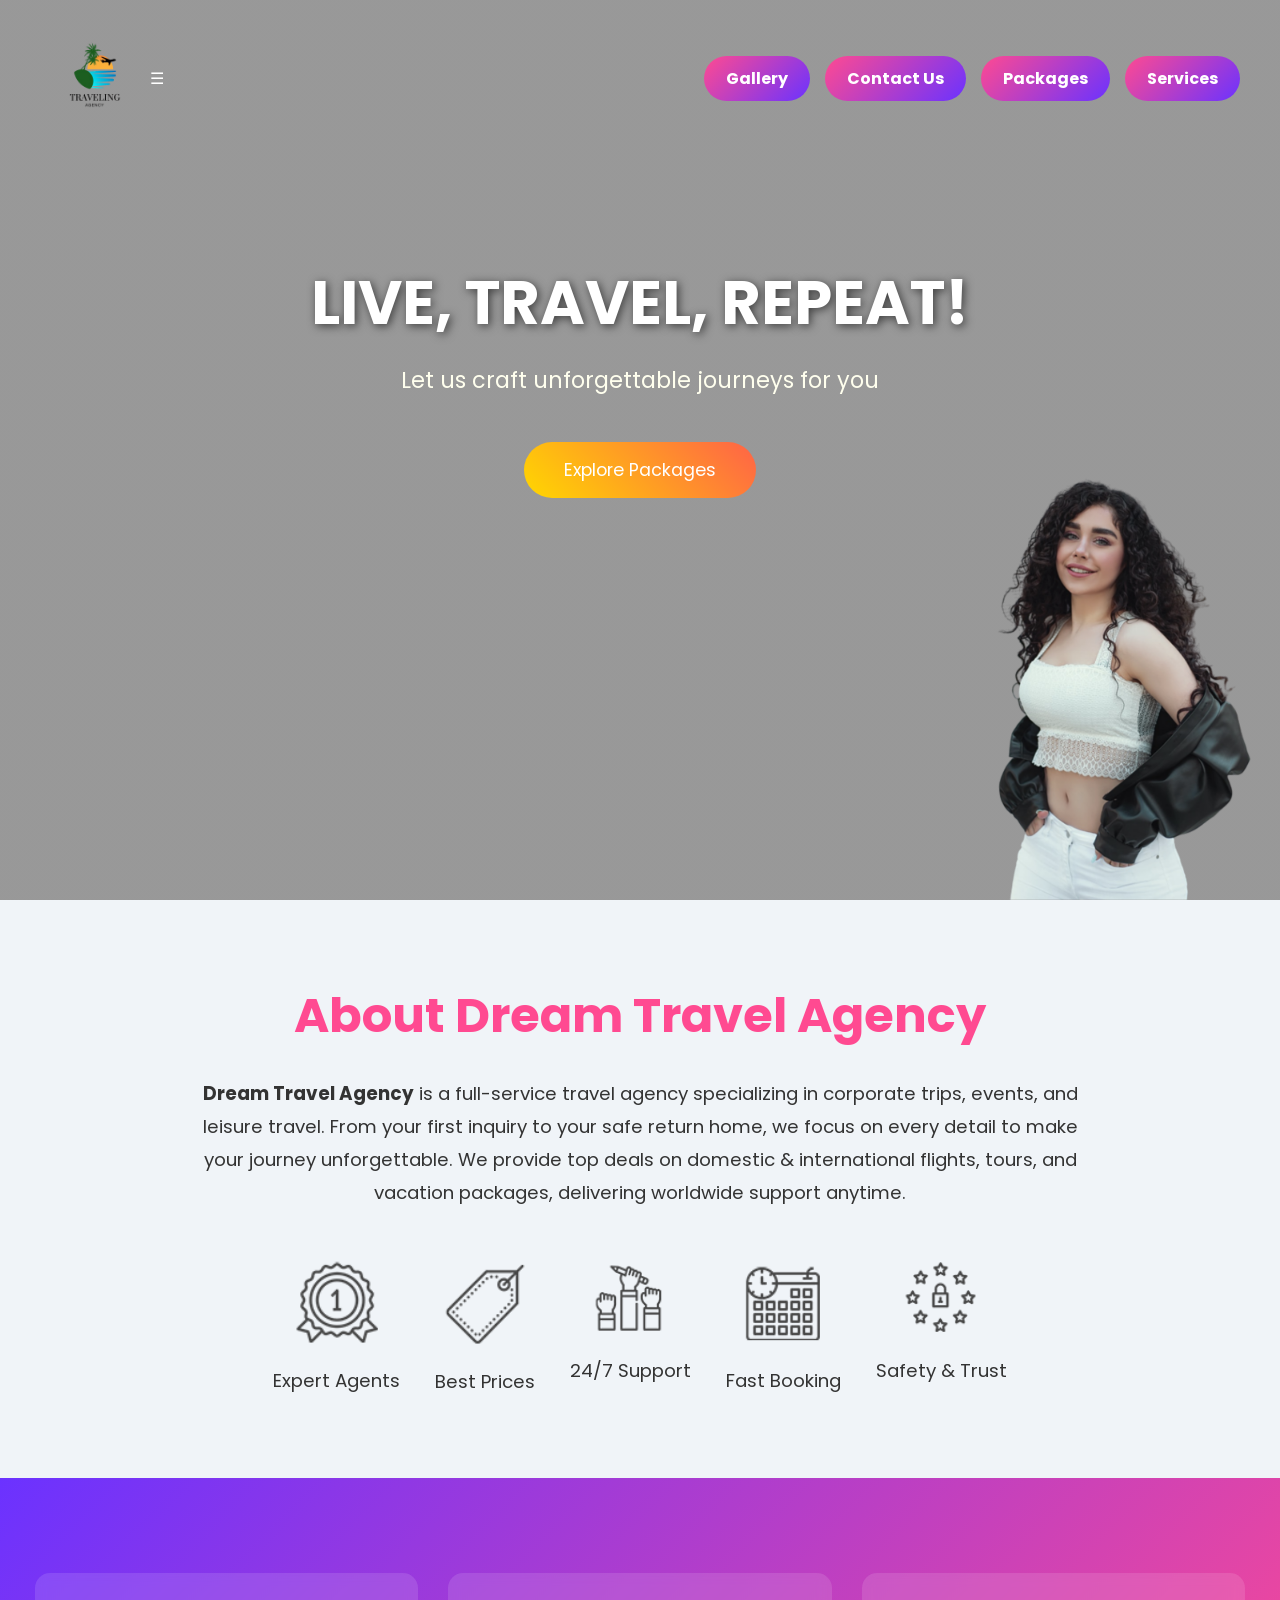
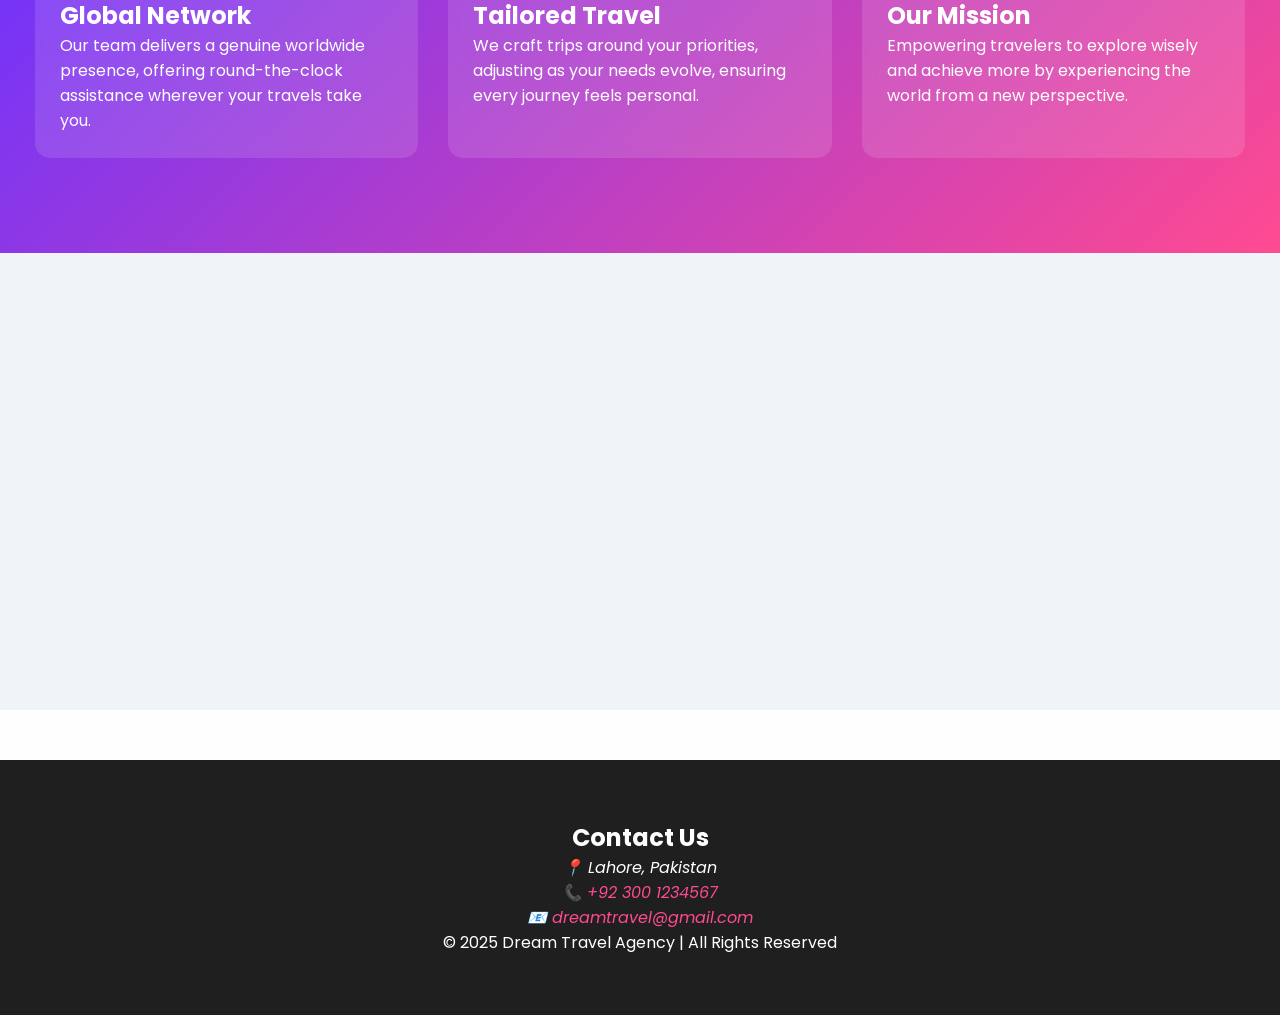
==== index.html @ f0acb4a4 "Final Commit to all files" ====
<!DOCTYPE html>
<html lang="en">
<head>
    <meta charset="UTF-8">
    <meta name="viewport" content="width=device-width, initial-scale=1.0">
    <title>Dream Travel Agency</title>
    <link rel="stylesheet" href="index.css">
    <link href="https://fonts.googleapis.com/css2?family=Poppins:wght@300;400;600;700&display=swap" rel="stylesheet">
</head>
<body>

    <!-- Header Section -->
    <header class="home">
        <div class="content">

            <!-- Logo -->
            <figure>
                <img src="images/Blue_Minimalist_Traveling_Logo_-removebg-preview.png" 
                     alt="Dream Travel Agency Logo" 
                     class="logo">
            </figure>
                
            <div class="menu-toggle">&#9776;</div> 
            
            <!-- Navigation -->
            <nav>
                <a href="gallery.html" class="btn"><strong>Gallery</strong></a>
                <a href="contact us.html" class="btn"><strong>Contact Us</strong></a>
                <a href="tour.html" class="btn"><strong>Packages</strong></a>
                <a href="services.html" class="btn"><strong>Services</strong></a>
            </nav>
             
        </div>

        <!-- Hero Section -->
        <section class="hero">
            <h1>LIVE, TRAVEL, REPEAT!</h1>
            <p>Let us craft unforgettable journeys for you</p>
            <a href="tour.html" class="btn hero-btn">Explore Packages</a>
        </section>

        <!-- Hero Image -->
        <figure>
            <img src="images/pic.png" class="girl-image anim" alt="Travel Image">
        </figure>
    </header>

    <main>
        <!-- About Section -->
        <section class="About-us">
            <h2>About Dream Travel Agency</h2>
            <p><strong>Dream Travel Agency</strong> is a full-service travel agency specializing in corporate trips, events, and leisure travel. From your first inquiry to your safe return home, we focus on every detail to make your journey unforgettable. We provide top deals on domestic & international flights, tours, and vacation packages, delivering worldwide support anytime.</p>

            <div class="best-agency">
                <figure>
                    <img src="images/Best-Travel-Company.png" alt="Best Agents">
                    <p>Expert Agents</p>
                </figure>
                <figure>
                    <img src="images/Best-Prices.png" alt="Best Prices">
                    <p>Best Prices</p>
                </figure>
                <figure>
                    <img src="images/Instant-Help.png" alt="Instant Support">
                    <p>24/7 Support</p>
                </figure>
                <figure>
                    <img src="images/Fast-Booking.png" alt="Fast Booking">
                    <p>Fast Booking</p>
                </figure>  
                <figure>
                    <img src="images/Trust-and-Safety.png" alt="Safety & Trust">
                    <p>Safety & Trust</p>
                </figure>
           </div>
        </section>

        <!-- Services Section -->
        <section class="Also-us">
            <div class="Global">
                <h2>Global Network</h2>
                <p>Our team delivers a genuine worldwide presence, offering round-the-clock assistance wherever your travels take you.</p>
            </div>

            <div class="Global">
                <h2>Tailored Travel</h2>
                <p>We craft trips around your priorities, adjusting as your needs evolve, ensuring every journey feels personal.</p>
            </div>

            <div class="Global">
                <h2>Our Mission</h2>
                <p>Empowering travelers to explore wisely and achieve more by experiencing the world from a new perspective.</p>
            </div>
        </section>

        <!-- Map Section -->
        <div class="map">
            <iframe 
                src="https://www.google.com/maps/embed?pb=!1m17!1m12!1m3!1d1155.489710603184!2d74.35592528043139!3d31.57823042649935!2m3!1f0!2f0!3f0!3m2!1i1024!2i768!4f13.1!3m2!1m1!2zMzHCsDM0JzQyLjYiTiA3NMKwMjEnMjcuNSJF!5e0!3m2!1sen!2s!4v1767293121280!5m2!1sen!2s"
                width="100%"
                height="400"
                style="border:0; border-radius:15px;"
                allowfullscreen=""
                loading="lazy"
                referrerpolicy="no-referrer-when-downgrade">
            </iframe>
        </div>
    </main>
    
    <!-- Footer Section -->
    <section class="foot">
        <h2>Contact Us</h2>
        <address>
            <p>📍 Lahore, Pakistan</p>
            <p>📞 <a href="tel:+923001234567">+92 300 1234567</a></p>
            <p>📧 <a href="mailto:dreamtravel@gmail.com">dreamtravel@gmail.com</a></p>
        </address>
        <footer>
            <p>© 2025 Dream Travel Agency | All Rights Reserved</p>
        </footer>
    </section>

  
</body>
</html>
---- index.css ----
/* ================= RESET ================= */
* {
    margin: 0;
    padding: 0;
    box-sizing: border-box;
    font-family: 'Poppins', sans-serif;
}

/* ================= BODY ================= */
body {
    overflow-x: hidden;
    background: #fefefe;
    scroll-behavior: smooth;
}

/* ================= HEADER ================= */
.home {
    background: linear-gradient(rgba(0,0,0,0.4), rgba(0,0,0,0.4)),
                url("https://media.istockphoto.com/id/610041376/photo/beautiful-sunrise-over-the-sea.jpg?s=612x612&w=0&k=20&c=R3Tcc6HKc1ixPrBc7qXvXFCicm8jLMMlT99MfmchLNA=")
                center/cover no-repeat;
    min-height: 100vh;
    color: #fff;
    position: relative;
}

/* ================= NAV BAR ================= */
.content {
    display: flex;
    align-items: center;
    padding: 20px 40px;
}

.logo {
    width: 110px;
}

nav {
    margin-left: auto;
    display: flex;
    gap: 15px;
}

nav a {
    text-decoration: none;
    padding: 10px 22px;
    border-radius: 50px;
    background: linear-gradient(135deg,#ff4a91,#6b32ff);
    color: #fff;
    font-weight: 600;
    transition: 0.3s;
}

nav a:hover {
    transform: scale(1.08);
    background: linear-gradient(135deg,#6b32ff,#ff4a91);
}

/* ================= HERO ================= */
.hero {
    text-align: center;
    padding: 100px 20px 60px;
}

.hero h1 {
    font-size: 3.8rem;
    text-shadow: 2px 2px 10px rgba(0,0,0,0.6);
}

.hero p {
    font-size: 1.4rem;
    margin-top: 15px;
    color: #ffe;
}

.hero-btn {
    margin-top: 45px;
    padding: 15px 40px;
    font-size: 1.1rem;
    border-radius: 50px;
    background: linear-gradient(45deg,#ffd700,#ff6347);
    color: #fff;
    display: inline-block;
    text-decoration: none;
    transition: 0.3s;
}

.hero-btn:hover {
    transform: translateY(-5px);
}

/* ================= HERO IMAGE ================= */
.girl-image {
    position: absolute;
    width: 340px;
    bottom: 0;
    right: 0;
    animation: moveup 2s forwards;
}

@keyframes moveup {
    from { transform: translateY(60px); opacity: 0; }
    to   { transform: translateY(0); opacity: 1; }
}

/* ================= MAIN ================= */
main {
    background: #f0f4f8;
}

/* ================= ABOUT ================= */
.About-us {
    padding: 80px 20px;
    text-align: center;
}

.About-us h2 {
    font-size: 3rem;
    color: #ff4a91;
    margin-bottom: 25px;
}

.About-us p {
    font-size: 1.15rem;
    max-width: 900px;
    margin: auto;
    line-height: 1.8;
    color: #333;
}

/* ================= FEATURES ================= */
.best-agency {
    display: flex;
    justify-content: center;
    flex-wrap: wrap;
    gap: 35px;
    margin-top: 50px;
}

.best-agency figure {
    text-align: center;
    transition: 0.3s;
}

.best-agency figure:hover {
    transform: translateY(-10px);
}

.best-agency img {
    width: 85px;
    margin-bottom: 12px;
}

/* ================= SERVICES ================= */
.Also-us {
    display: flex;
    justify-content: space-around;
    flex-wrap: wrap;
    background: linear-gradient(135deg,#6b32ff,#ff4a91);
    padding: 80px 20px;
    color: #fff;
}

.Also-us .Global {
    flex: 1 1 260px;
    margin: 15px;
    padding: 25px;
    border-radius: 15px;
    background: rgba(255,255,255,0.12);
    backdrop-filter: blur(6px);
    transition: 0.3s;
}

.Also-us .Global:hover {
    transform: translateY(-10px);
}

/* ================= MAP ================= */
.map {
    width: 90%;
    max-width: 1000px;
    margin: 50px auto;
    border-radius: 15px;
    overflow: hidden;
}

/* ================= FOOTER ================= */
.foot {
    background: #1f1f1f;
    color: #fff;
    text-align: center;
    padding: 60px 20px;
}

.foot a {
    color: #ff4a91;
    text-decoration: none;
}

/* ================= RESPONSIVE ================= */

/* TABLET */
@media(max-width:1024px){
    .hero h1 { font-size: 3rem; }
    .girl-image { width: 280px; }
}

/* MOBILE */
@media(max-width:768px){
    .content {
        flex-direction: column;
        gap: 15px;
    }

    nav {
        width: 100%;
        flex-direction: column;
        align-items: center;
    }

    nav a {
        width: 90%;
        text-align: center;
    }

    .hero h1 {
        font-size: 2.4rem;
    }

    .hero p {
        font-size: 1.1rem;
    }

    .girl-image {
        display: none;
    }

    .About-us h2 {
        font-size: 2rem;
    }
}

/* SMALL MOBILE */
@media(max-width:480px){
    .hero h1 { font-size: 2rem; }
    .hero-btn { padding: 14px 30px; }
    .About-us p { font-size: 1rem; }
}
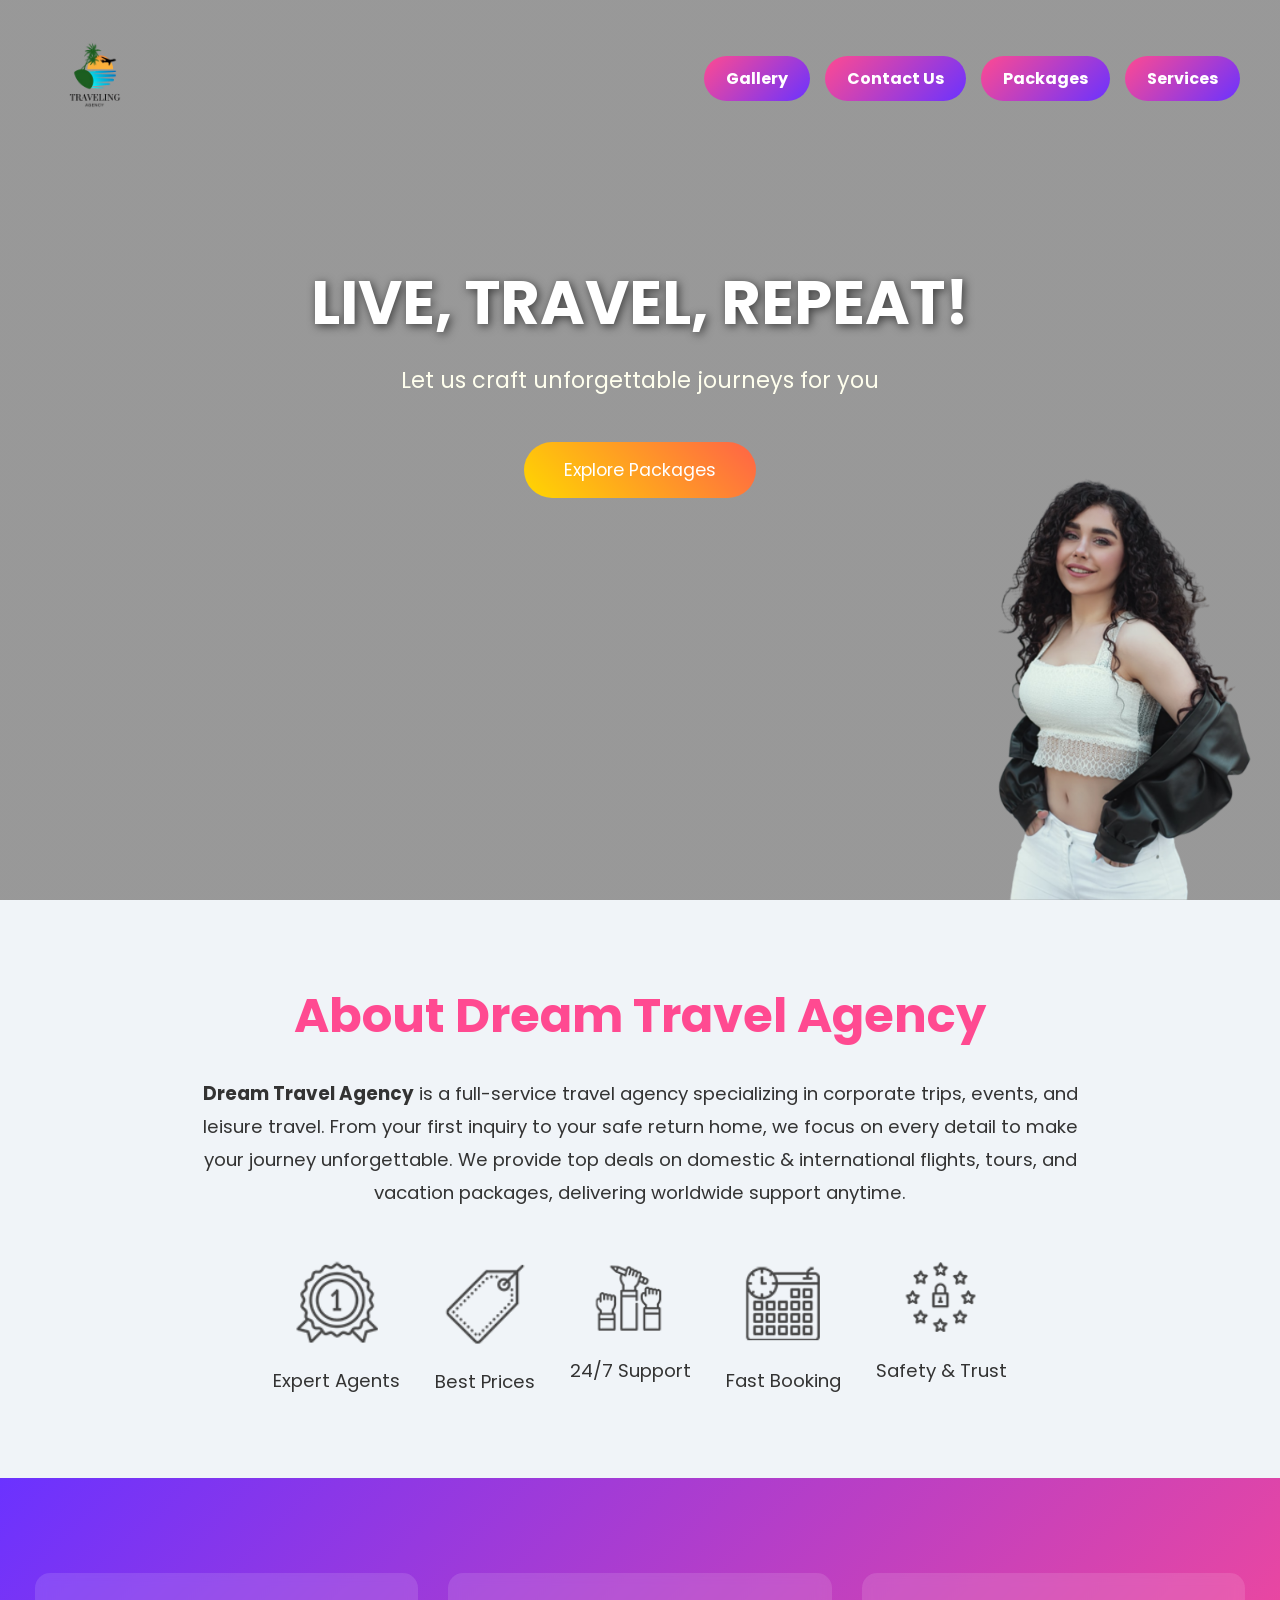
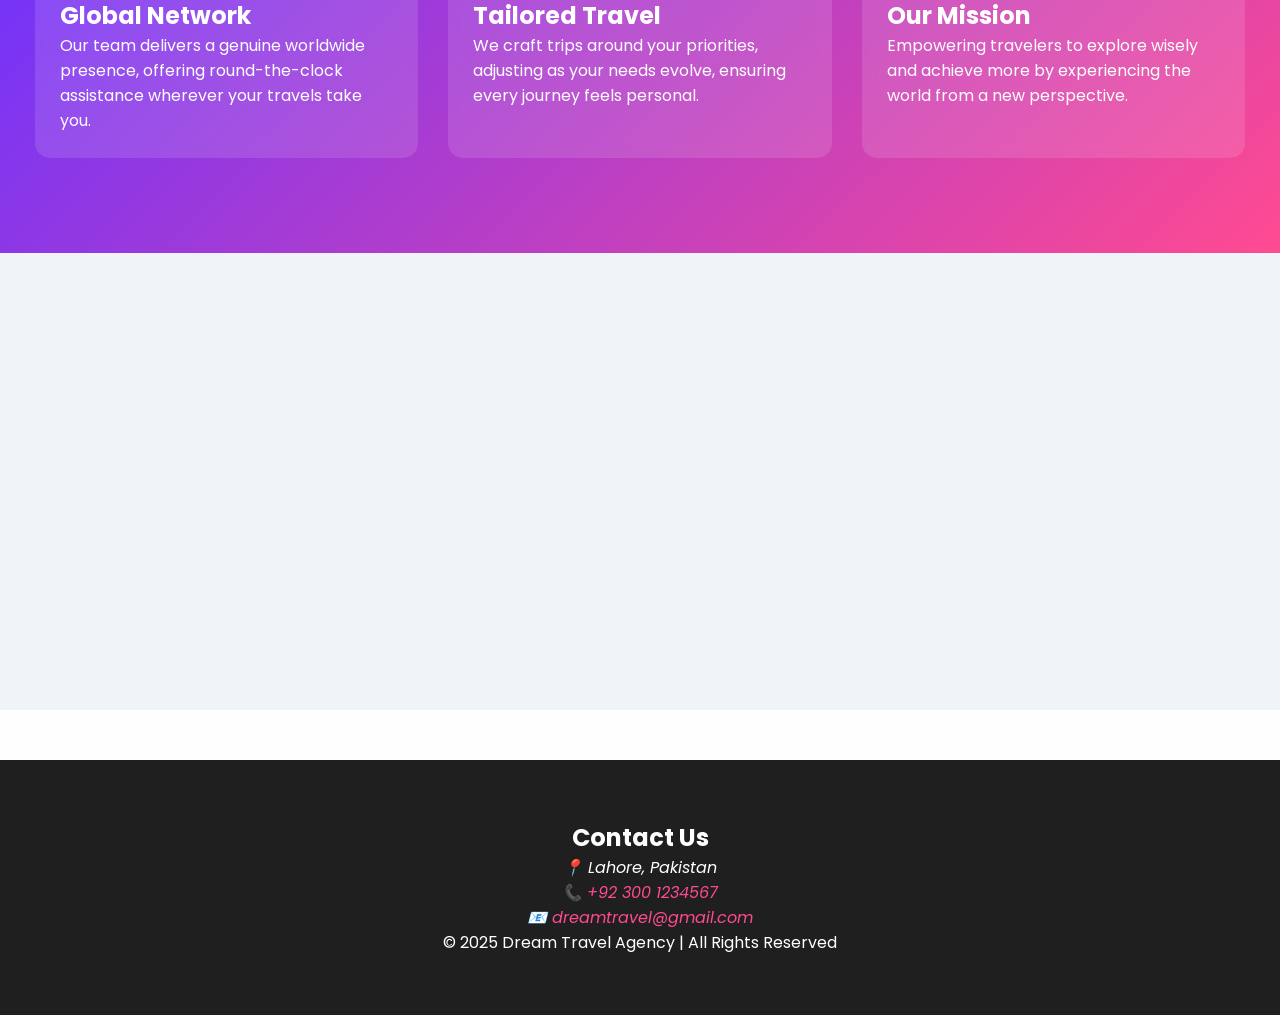
==== commit 4196a20c: "Update index.html" ====
--- a/index.html
+++ b/index.html
@@ -9,20 +9,20 @@
 </head>
 <body>
 
-    <!-- Header Section -->
+   
     <header class="home">
         <div class="content">
 
-            <!-- Logo -->
+           
             <figure>
                 <img src="images/Blue_Minimalist_Traveling_Logo_-removebg-preview.png" 
                      alt="Dream Travel Agency Logo" 
                      class="logo">
             </figure>
                 
-            <div class="menu-toggle">&#9776;</div> 
             
-            <!-- Navigation -->
+            
+          
             <nav>
                 <a href="gallery.html" class="btn"><strong>Gallery</strong></a>
                 <a href="contact us.html" class="btn"><strong>Contact Us</strong></a>
@@ -32,21 +32,21 @@
              
         </div>
 
-        <!-- Hero Section -->
+        
         <section class="hero">
             <h1>LIVE, TRAVEL, REPEAT!</h1>
             <p>Let us craft unforgettable journeys for you</p>
             <a href="tour.html" class="btn hero-btn">Explore Packages</a>
         </section>
 
-        <!-- Hero Image -->
+        
         <figure>
             <img src="images/pic.png" class="girl-image anim" alt="Travel Image">
         </figure>
     </header>
 
     <main>
-        <!-- About Section -->
+        
         <section class="About-us">
             <h2>About Dream Travel Agency</h2>
             <p><strong>Dream Travel Agency</strong> is a full-service travel agency specializing in corporate trips, events, and leisure travel. From your first inquiry to your safe return home, we focus on every detail to make your journey unforgettable. We provide top deals on domestic & international flights, tours, and vacation packages, delivering worldwide support anytime.</p>
